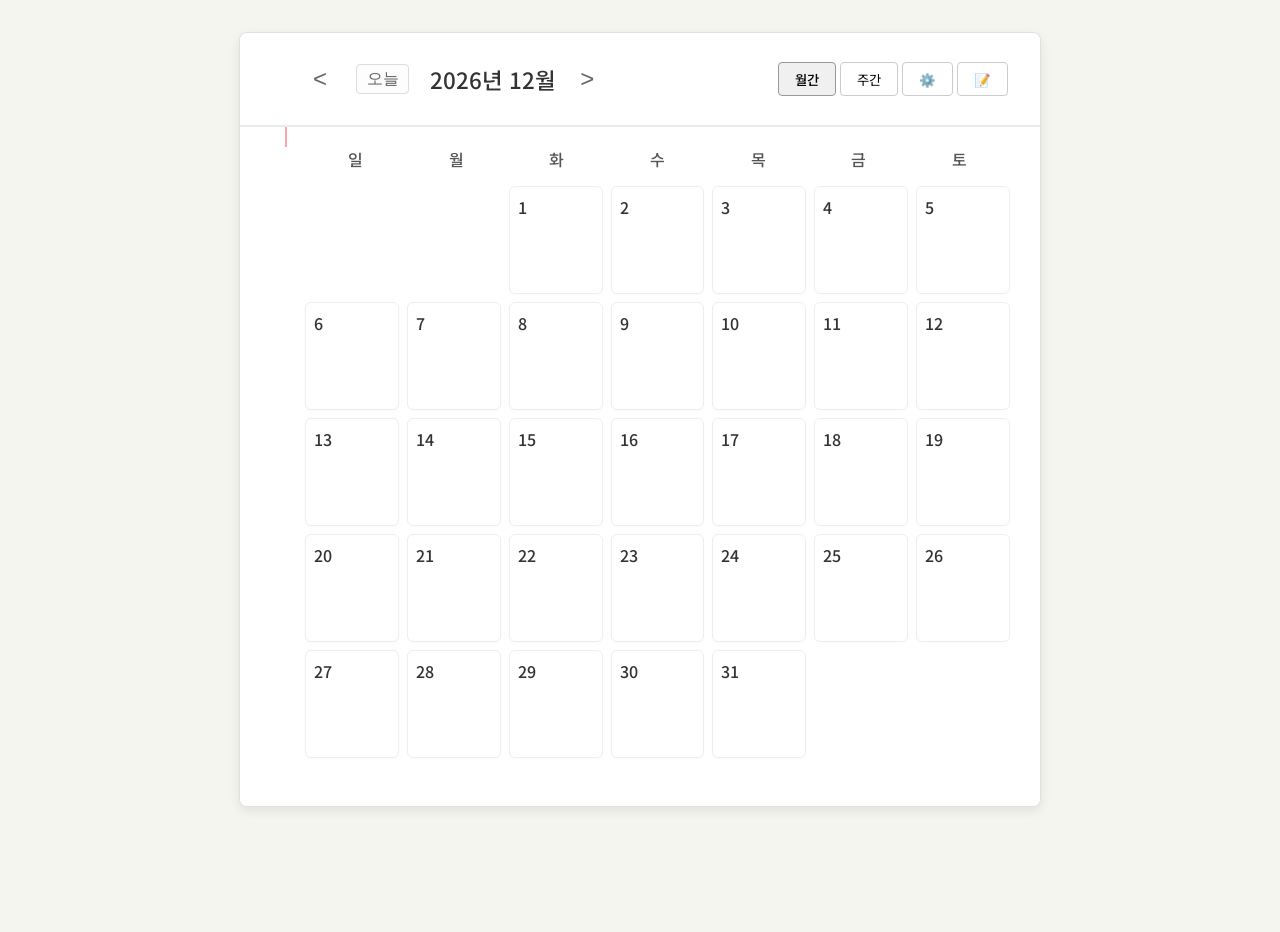
==== schedule/index.html @ a3854ab9 "최초 업로드" ====
<!DOCTYPE html>
<html lang="ko">

<head>
  <meta charset="UTF-8">
  <meta name="viewport" content="width=device-width, initial-scale=1.0">
  <title>가벼운 메모장 스케줄러</title>
  <link rel="stylesheet" href="style.css">
</head>

<body>
  <div id="app">
    <!-- 헤더 영역 (네비게이션 및 뷰 전환) -->
    <header>
      <div class="nav-controls">
        <button id="prev-btn">&lt;</button>
        <button id="today-btn" class="today-btn">오늘</button>
        <h1 id="current-date-display">2026년 5월</h1>
        <button id="next-btn">&gt;</button>
      </div>
      <div class="view-controls">
        <button id="monthly-view-btn" class="active">월간</button>
        <button id="weekly-view-btn">주간</button>
        <button id="settings-btn" title="설정">⚙️</button>
        <button id="memo-btn" title="메모">📝</button>
      </div>
    </header>

    <!-- 월간 뷰 (Monthly View) -->
    <main id="monthly-view" class="view">
      <div class="calendar-grid-header">
        <div>일</div>
        <div>월</div>
        <div>화</div>
        <div>수</div>
        <div>목</div>
        <div>금</div>
        <div>토</div>
      </div>
      <div id="calendar-grid" class="calendar-grid">
        <!-- JS를 통해 달력 날짜들이 여기에 생성됩니다. -->
      </div>
    </main>

    <!-- 주간 뷰 (Weekly View) -->
    <main id="weekly-view" class="view hidden">
      <div id="weekly-list" class="weekly-list">
        <!-- JS를 통해 각 요일별 입력 영역이 생성됩니다. -->
      </div>
    </main>
  </div>

  <!-- 설정 레이어 (모달) -->
  <div id="settings-modal" class="modal hidden">
    <div class="modal-content">
      <div class="modal-header">
        <h2>설정</h2>
        <button id="close-settings-btn" class="close-btn">&times;</button>
      </div>
      <div class="modal-body">
        <div class="setting-item">
          <label for="start-day-select">한주의 시작일:</label>
          <select id="start-day-select">
            <option value="0">일요일</option>
            <option value="1">월요일</option>
          </select>
        </div>
        <div class="setting-item">
          <label for="bg-color-picker">배경 색상:</label>
          <input type="color" id="bg-color-picker" value="#f5f5f0">
        </div>
        <hr style="border: 0; border-top: 1px solid #eee; margin: 20px 0;">
        <div class="setting-item backup-restore">
          <button id="backup-btn" class="action-btn">데이터 백업 (저장)</button>
          <button id="restore-btn" class="action-btn">데이터 복구 (불러오기)</button>
          <input type="file" id="restore-file-input" accept=".json" style="display: none;">
        </div>
      </div>
    </div>
  </div>

  <!-- 사이드 메모 패널 -->
  <aside id="memo-panel" class="hidden">
    <div class="memo-header">
      <h2>메모장</h2>
      <button id="add-memo-btn" title="메모 추가">+</button>
    </div>
    <div id="memo-list">
      <!-- JS로 메모 항목이 추가됨 -->
    </div>
  </aside>

  <script src="app.js"></script>
</body>

</html>
---- schedule/style.css ----
/* 메모장 느낌의 폰트 및 스타일 초기화 */
@import url('https://fonts.googleapis.com/css2?family=Nanum+Pen+Script&family=Noto+Sans+KR:wght@300;400;500&display=swap');

:root {
  --bg-color: #f5f5f0;
}

body {
  margin: 0;
  padding: 0;
  background-color: var(--bg-color);
  /* 약간 누런 종이색 */
  font-family: 'Noto Sans KR', sans-serif;
  color: #333;
  display: flex;
  justify-content: center;
  align-items: flex-start;
  gap: 20px;
  min-height: 100vh;
  padding-top: 2rem;
}

#app {
  width: 100%;
  max-width: 800px;
  background-color: #fff;
  border-radius: 8px;
  box-shadow: 0 4px 12px rgba(0, 0, 0, 0.08);
  overflow: hidden;
  position: relative;
  border: 1px solid #e0e0e0;
}

/* 메모장 왼쪽 빨간선 효과 */
#app::before {
  content: '';
  position: absolute;
  top: 0;
  bottom: 0;
  left: 45px;
  width: 2px;
  background-color: #fca5a5;
  z-index: 0;
}

/* 헤더 영역 */
header {
  display: flex;
  justify-content: space-between;
  align-items: center;
  padding: 1.5rem 2rem 1.5rem 65px;
  border-bottom: 2px solid #eaeaea;
  position: relative;
  z-index: 1;
  background-color: #fff;
}

.nav-controls {
  display: flex;
  align-items: center;
  gap: 1rem;
}

.nav-controls button {
  background: none;
  border: none;
  font-size: 1.5rem;
  cursor: pointer;
  color: #666;
  padding: 0.5rem;
  transition: color 0.2s;
}

.today-btn {
  font-size: 1rem !important;
  font-weight: 500;
  border: 1px solid #ddd !important;
  border-radius: 4px;
  padding: 0.2rem 0.6rem !important;
  margin: 0 5px;
  background-color: #fdfdfd !important;
}

.today-btn:hover {
  background-color: #f0f0f0 !important;
}

.nav-controls button:hover {
  color: #000;
}

h1 {
  margin: 0;
  font-size: 1.4rem;
  font-weight: 500;
}

.view-controls button {
  padding: 0.4rem 1rem;
  border: 1px solid #ccc;
  background: #fff;
  cursor: pointer;
  font-family: inherit;
  border-radius: 4px;
  transition: all 0.2s;
}

.view-controls button.active {
  background: #f0f0f0;
  font-weight: 500;
  border-color: #999;
}

/* 메인 뷰 공통 스타일 */
.view {
  position: relative;
  z-index: 1;
  background-color: #fff;
  padding-left: 65px;
  padding-right: 30px;
  padding-bottom: 3rem;
  min-height: 600px;
}

.hidden {
  display: none !important;
}

/* 월간 뷰 (Monthly View) */
.calendar-grid-header {
  display: grid;
  grid-template-columns: repeat(7, 1fr);
  text-align: center;
  font-weight: 500;
  margin-top: 20px;
  margin-bottom: 15px;
  color: #555;
  background-color: #fff;
}

.calendar-grid {
  display: grid;
  grid-template-columns: repeat(7, 1fr);
  gap: 8px;
  background-color: #fff;
}

.calendar-day {
  height: 90px;
  border: 1px solid #eee;
  padding: 8px;
  cursor: pointer;
  display: flex;
  flex-direction: column;
  background-color: rgba(255, 255, 255, 0.8);
  border-radius: 6px;
  transition: all 0.2s;
  box-shadow: 0 1px 3px rgba(0, 0, 0, 0.02);
}

.calendar-day:hover {
  background-color: #fafafa;
  border-color: #ccc;
  transform: translateY(-2px);
  box-shadow: 0 4px 6px rgba(0, 0, 0, 0.05);
}

.calendar-day.empty {
  border: none;
  background: none;
  cursor: default;
  box-shadow: none;
}

.calendar-day .date-num {
  font-size: 1rem;
  font-weight: 500;
  margin-bottom: 4px;
}

/* 월간 뷰 일정 미리보기 (최대 3줄) */
.month-schedule-preview {
  display: flex;
  flex-direction: column;
  gap: 2px;
  overflow: hidden;
}

.month-schedule-item {
  font-family: 'Nanum Pen Script', cursive;
  font-size: 1.1rem;
  color: #444;
  white-space: nowrap;
  overflow: hidden;
  text-overflow: ellipsis;
  line-height: 1.2;
}

.month-schedule-more {
  font-size: 1.2rem;
  color: #777;
  text-align: center;
  letter-spacing: 2px;
  line-height: 0.8;
  margin-top: 2px;
}

/* 설정 모달 */
.modal {
  position: fixed;
  top: 0;
  left: 0;
  width: 100%;
  height: 100%;
  background: rgba(0, 0, 0, 0.4);
  z-index: 9999;
  display: flex;
  justify-content: center;
  align-items: center;
}

.modal-content {
  background: #fff;
  padding: 25px;
  border-radius: 8px;
  width: 320px;
  box-shadow: 0 4px 20px rgba(0,0,0,0.15);
}

.modal-header {
  display: flex;
  justify-content: space-between;
  align-items: center;
  margin-bottom: 20px;
}

.modal-header h2 {
  margin: 0;
  font-size: 1.3rem;
  font-weight: 500;
}

.close-btn {
  background: none;
  border: none;
  font-size: 1.8rem;
  line-height: 1;
  cursor: pointer;
  color: #888;
}

.close-btn:hover {
  color: #333;
}

.setting-item {
  display: flex;
  justify-content: space-between;
  align-items: center;
  margin-bottom: 15px;
  font-size: 1.05rem;
}

.setting-item select {
  padding: 0.3rem 0.5rem;
  font-family: inherit;
  border-radius: 4px;
  border: 1px solid #ccc;
  outline: none;
}

.setting-item input[type="color"] {
  border: 1px solid #ccc;
  border-radius: 4px;
  width: 50px;
  height: 30px;
  padding: 0;
  cursor: pointer;
}

.setting-item.backup-restore {
  flex-direction: column;
  gap: 10px;
}

.action-btn {
  width: 100%;
  padding: 8px;
  background: #f8f9fa;
  border: 1px solid #ddd;
  border-radius: 4px;
  cursor: pointer;
  font-family: inherit;
  font-size: 1rem;
  color: #333;
}

.action-btn:hover {
  background: #e9ecef;
}

/* 주간 뷰 (Weekly View) */
.weekly-list {
  display: flex;
  flex-direction: column;
  gap: 25px;
  margin-top: 25px;
}

.weekly-day {
  display: flex;
  flex-direction: row;
  align-items: flex-start;
  gap: 15px;
}

.weekly-day-header {
  display: flex;
  align-items: center;
  gap: 12px;
  font-weight: 500;
  font-size: 1.15rem;
  color: #333;
  background-color: transparent;
  width: 140px;
  flex-shrink: 0;
  margin-top: 5px;
  /* 입력칸과 세로 위치를 살짝 맞춤 */
}

.weekly-day-header .sunday {
  color: #e57373; /* 약간 붉은색 */
}

.weekly-day-header .saturday {
  color: #64b5f6; /* 약간 파란색 */
}

.add-btn {
  background: #fdfdfd;
  border: 1px solid #ccc;
  border-radius: 50%;
  width: 26px;
  height: 26px;
  display: flex;
  align-items: center;
  justify-content: center;
  cursor: pointer;
  font-size: 1.2rem;
  color: #555;
  transition: all 0.2s;
}

.add-btn:hover {
  background: #eee;
  color: #000;
}

.schedule-items {
  display: flex;
  flex-direction: column;
  gap: 8px;
  flex: 1;
  /* 남은 공간 모두 차지 */
}

/* 손글씨 느낌 입력칸 */
.schedule-input {
  width: 100%;
  padding: 4px 8px;
  border: none;
  border-bottom: 1px solid #e0e0e0; /* 배경 줄무늬 대신 개별 밑줄 적용 */
  background: transparent;
  font-family: 'Nanum Pen Script', cursive;
  font-size: 1.5rem;
  color: #222;
  outline: none;
  /* 줄무늬 라인에 맞추기 위해 약간의 여백 조정 */
  margin-top: 2px;
}

.schedule-input::placeholder {
  color: #aaa;
}

/* 줄무늬 간격 (36px)에 텍스트 높이 맞춤 */
.schedule-input {
  line-height: 36px;
  height: 36px;
  padding: 0 5px;
  padding-right: 70px; /* 툴바 공간 확보 */
}

/* 완료선 및 형광펜, 툴바, 드래그앤드롭 스타일 */
.item-wrapper {
  position: relative;
  width: 100%;
  display: flex;
  align-items: center;
  transition: all 0.2s;
  cursor: grab;
}

.item-wrapper:active {
  cursor: grabbing;
}

.item-wrapper.dragging {
  opacity: 0.5;
  background: #f9f9f9;
}

.item-wrapper.drag-over {
  border-top: 2px solid #888;
}

.item-toolbar {
  position: absolute;
  right: 5px;
  top: 50%;
  transform: translateY(-50%);
  display: flex;
  gap: 4px;
  opacity: 0;
  pointer-events: none;
  transition: opacity 0.2s;
  z-index: 10;
}

.item-wrapper:hover .item-toolbar {
  opacity: 1;
  pointer-events: auto;
}

.toolbar-btn {
  width: 22px;
  height: 22px;
  border-radius: 50%;
  border: 1px solid #ccc;
  cursor: pointer;
  display: flex;
  align-items: center;
  justify-content: center;
  font-size: 12px;
  background: #fff;
}

.toolbar-btn.check-btn {
  color: #4caf50;
  font-weight: bold;
}

.memo-item .item-toolbar {
  display: none !important;
}

.color-btn.c-none { background: #fff; }
.color-btn.c-yellow { background: #fff59d; border-color: #fff59d; }
.color-btn.c-pink { background: #f48fb1; border-color: #f48fb1; }
.color-btn.c-green { background: #a5d6a7; border-color: #a5d6a7; }

/* 상태 적용 스타일 */
.completed .schedule-input,
.completed.memo-item .memo-title-input,
.completed.memo-item .memo-content-textarea {
  text-decoration: line-through;
  opacity: 0.5;
}

.hl-yellow { background: linear-gradient(transparent 50%, rgba(255, 245, 157, 0.6) 50%); }
.hl-pink { background: linear-gradient(transparent 50%, rgba(244, 143, 177, 0.6) 50%); }
.hl-green { background: linear-gradient(transparent 50%, rgba(165, 214, 167, 0.6) 50%); }

/* 사이드 메모 패널 */
#memo-panel {
  width: 320px;
  background-color: #fff;
  border-radius: 8px;
  box-shadow: 0 4px 12px rgba(0, 0, 0, 0.08);
  border: 1px solid #e0e0e0;
  padding: 20px;
  display: flex;
  flex-direction: column;
}

#memo-panel.hidden {
  display: none !important;
}

.memo-header {
  display: flex;
  justify-content: space-between;
  align-items: center;
  margin-bottom: 20px;
  border-bottom: 2px solid #eaeaea;
  padding-bottom: 10px;
}

.memo-header h2 {
  margin: 0;
  font-size: 1.3rem;
  font-weight: 500;
}

#add-memo-btn {
  background: #fdfdfd;
  border: 1px solid #ccc;
  border-radius: 50%;
  width: 26px;
  height: 26px;
  display: flex;
  align-items: center;
  justify-content: center;
  cursor: pointer;
  font-size: 1.2rem;
  color: #555;
  transition: all 0.2s;
}

#add-memo-btn:hover {
  background: #eee;
  color: #000;
}

#memo-list {
  display: flex;
  flex-direction: column;
  gap: 15px;
}

.memo-item {
  position: relative;
  display: flex;
  flex-direction: column;
  background: #fff9c4; /* 포스트잇 느낌의 연노랑 */
  padding: 12px;
  border-radius: 4px;
  box-shadow: 1px 2px 5px rgba(0,0,0,0.1);
  border-left: 3px solid #fbc02d;
  transition: all 0.2s;
  cursor: grab;
}

.memo-item:active {
  cursor: grabbing;
}

.memo-item.dragging {
  opacity: 0.5;
}

.memo-item.drag-over {
  border-top: 2px solid #888;
}

.memo-item .item-toolbar {
  top: 15px;
  right: 10px;
  transform: none;
}

.memo-title-input {
  border: none;
  background: transparent;
  font-family: 'Noto Sans KR', sans-serif;
  font-weight: 600;
  font-size: 1.05rem;
  color: #333;
  outline: none;
  margin-bottom: 8px;
  border-bottom: 1px dashed #e0c868;
  padding-bottom: 4px;
}

.memo-title-input::placeholder, .memo-content-textarea::placeholder {
  color: #a79c6d;
}

.memo-content-textarea {
  border: none;
  background: transparent;
  font-family: 'Nanum Pen Script', cursive;
  font-size: 1.3rem;
  color: #444;
  outline: none;
  resize: vertical;
  min-height: 80px;
  line-height: 1.4;
}

/* 모바일 반응형 디자인 */
@media (max-width: 850px) {
  body {
    flex-direction: column;
    align-items: center;
    padding: 1rem;
    gap: 20px;
  }
  
  #app {
    width: 100%;
  }

  header {
    padding: 1rem 1rem 1rem 40px;
    flex-direction: column;
    gap: 15px;
  }

  #app::before {
    left: 20px;
  }

  .view {
    padding-left: 40px;
    padding-right: 15px;
  }

  #memo-panel {
    width: 100%;
    max-width: 800px;
  }

  .weekly-day {
    flex-direction: column;
    gap: 5px;
  }

  .weekly-day-header {
    width: 100%;
    margin-bottom: 5px;
  }
}
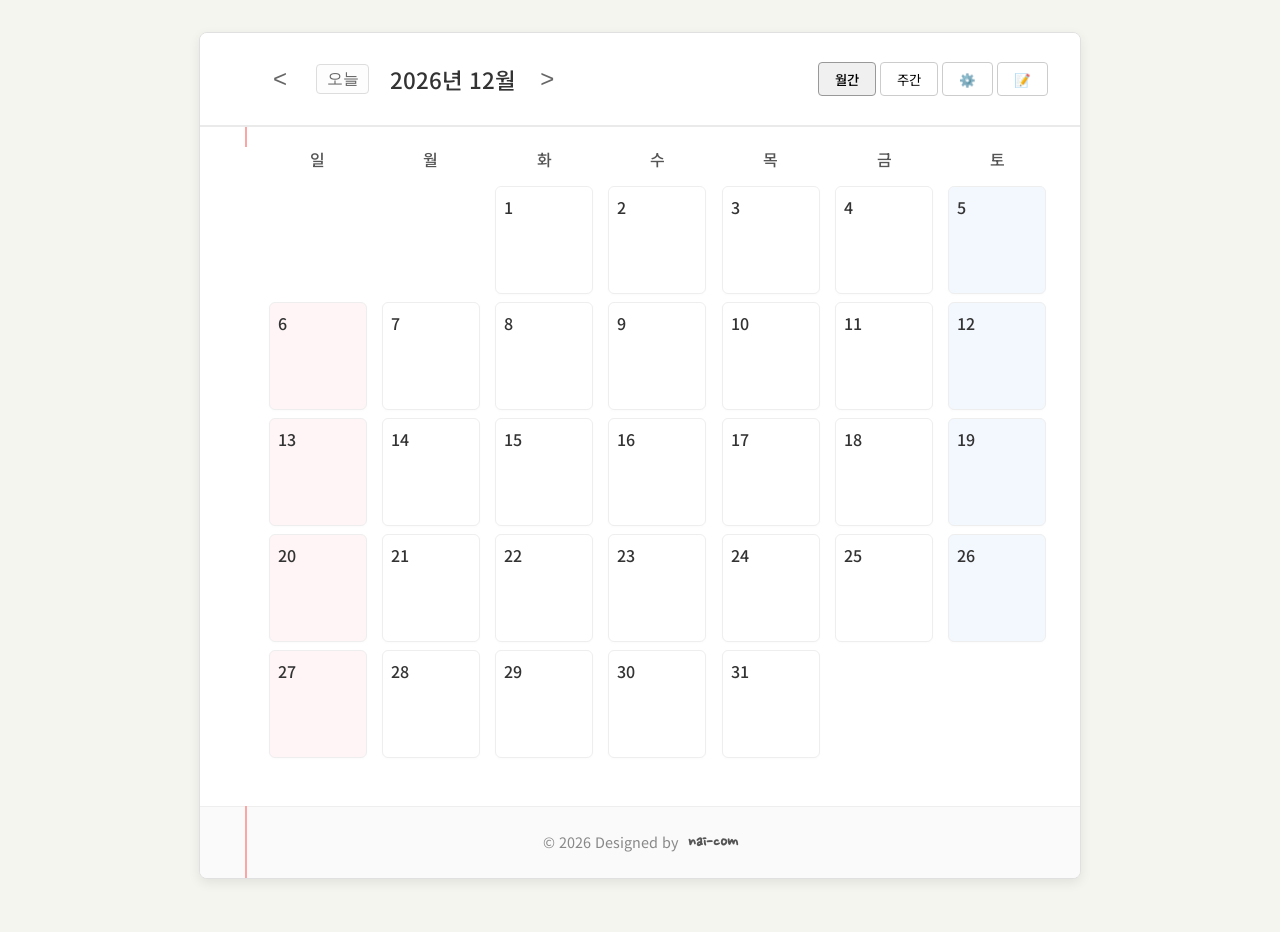
==== commit 09eda44f: "1.0.1 업데이트 공통 상단 배너, 타이틀 영역 추가 월간 좌우 간격 조절, 날짜에 색상 표현, 말줄임표 표현, 주간에서 입력한 쉬는 날 표현 주간 쉬는날 입력 공간 추가" ====
--- a/schedule/index.html
+++ b/schedule/index.html
@@ -10,6 +10,12 @@
 
 <body>
   <div id="app">
+    <!-- 상단 배너 영역 -->
+    <div id="banner-area" class="hidden">
+      <img id="banner-img" src="" alt="배너 이미지" class="hidden">
+      <h1 id="banner-title" class="hidden"></h1>
+    </div>
+
     <!-- 헤더 영역 (네비게이션 및 뷰 전환) -->
     <header>
       <div class="nav-controls">
@@ -48,6 +54,11 @@
         <!-- JS를 통해 각 요일별 입력 영역이 생성됩니다. -->
       </div>
     </main>
+
+    <!-- 푸터 영역 (제작자 서명) -->
+    <footer>
+      <p>© 2026 Designed by <span class="signature">nai-com</span></p>
+    </footer>
   </div>
 
   <!-- 설정 레이어 (모달) -->
@@ -69,8 +80,33 @@
           <label for="bg-color-picker">배경 색상:</label>
           <input type="color" id="bg-color-picker" value="#f5f5f0">
         </div>
+        <div class="setting-item">
+          <label for="font-select">글씨체:</label>
+          <select id="font-select">
+            <option value="'Nanum Pen Script', cursive">'Nanum Pen Script' (디폴트)</option>
+            <option value="'Noto Sans KR', sans-serif">'Noto Sans KR'</option>
+            <option value="'Gowun Dodum', sans-serif">'Gowun Dodum'</option>
+            <option value="'Dongle', sans-serif">'Dongle'</option>
+            <option value="'Jua', sans-serif">'Jua'</option>
+          </select>
+        </div>
+        <hr style="border: 0; border-top: 1px solid #eee; margin: 15px 0;">
+        <div class="setting-item-column">
+          <label for="banner-title-input">배너 제목:</label>
+          <input type="text" id="banner-title-input" placeholder="스케줄러 제목 입력">
+        </div>
+        <div class="setting-item-column">
+          <label for="banner-url-input">배너 이미지 URL:</label>
+          <input type="text" id="banner-url-input" placeholder="이미지 주소 (http...)">
+        </div>
+        <div class="setting-item-column">
+          <label for="banner-file-input">배너 이미지 업로드:</label>
+          <input type="file" id="banner-file-input" accept="image/*">
+          <button id="delete-banner-img-btn" class="action-btn" style="margin-top: 5px; font-size: 0.85rem; padding: 4px;">배너 이미지 삭제</button>
+        </div>
         <hr style="border: 0; border-top: 1px solid #eee; margin: 20px 0;">
         <div class="setting-item backup-restore">
+          <button id="reset-settings-btn" class="action-btn" style="color: #d32f2f; border-color: #ffcdd2; background: #fff8f8;">옵션값 초기화</button>
           <button id="backup-btn" class="action-btn">데이터 백업 (저장)</button>
           <button id="restore-btn" class="action-btn">데이터 복구 (불러오기)</button>
           <input type="file" id="restore-file-input" accept=".json" style="display: none;">
--- a/schedule/style.css
+++ b/schedule/style.css
@@ -1,8 +1,9 @@
 /* 메모장 느낌의 폰트 및 스타일 초기화 */
-@import url('https://fonts.googleapis.com/css2?family=Nanum+Pen+Script&family=Noto+Sans+KR:wght@300;400;500&display=swap');
+@import url('https://fonts.googleapis.com/css2?family=Dongle&family=Gowun+Dodum&family=Jua&family=Nanum+Pen+Script&family=Noto+Sans+KR:wght@300;400;500&display=swap');
 
 :root {
   --bg-color: #f5f5f0;
+  --schedule-font: 'Nanum Pen Script', cursive;
 }
 
 body {
@@ -22,13 +23,48 @@
 
 #app {
   width: 100%;
-  max-width: 800px;
+  max-width: 880px;
   background-color: #fff;
   border-radius: 8px;
   box-shadow: 0 4px 12px rgba(0, 0, 0, 0.08);
   overflow: hidden;
   position: relative;
   border: 1px solid #e0e0e0;
+}
+
+/* 상단 배너 영역 스타일 */
+#banner-area {
+  width: 100%;
+  height: 200px;
+  position: relative;
+  overflow: hidden;
+  display: flex;
+  justify-content: center;
+  align-items: center;
+  background-color: #f9f9f9;
+  border-bottom: 1px solid #eee;
+}
+
+#banner-img {
+  width: 100%;
+  height: 100%;
+  object-fit: cover;
+  position: absolute;
+  top: 0;
+  left: 0;
+  z-index: 0;
+}
+
+#banner-title {
+  position: relative;
+  z-index: 1;
+  font-family: var(--schedule-font);
+  font-size: 3.5rem;
+  color: #333;
+  margin: 0;
+  text-shadow: 2px 2px 4px rgba(255, 255, 255, 0.8);
+  padding: 0 20px;
+  text-align: center;
 }
 
 /* 메모장 왼쪽 빨간선 효과 */
@@ -111,6 +147,28 @@
   border-color: #999;
 }
 
+/* 푸터 영역 */
+footer {
+  padding: 1.5rem;
+  text-align: center;
+  border-top: 1px solid #eee;
+  color: #888;
+  font-size: 0.9rem;
+  background-color: #fafafa;
+}
+
+footer p {
+  margin: 0;
+}
+
+.signature {
+  font-family: var(--schedule-font);
+  font-weight: bold;
+  color: #555;
+  font-size: 1.1rem;
+  margin-left: 5px;
+}
+
 /* 메인 뷰 공통 스타일 */
 .view {
   position: relative;
@@ -130,6 +188,7 @@
 .calendar-grid-header {
   display: grid;
   grid-template-columns: repeat(7, 1fr);
+  gap: 8px;
   text-align: center;
   font-weight: 500;
   margin-top: 20px;
@@ -143,10 +202,12 @@
   grid-template-columns: repeat(7, 1fr);
   gap: 8px;
   background-color: #fff;
+  justify-items: center;
 }
 
 .calendar-day {
   height: 90px;
+  width: 80px;
   border: 1px solid #eee;
   padding: 8px;
   cursor: pointer;
@@ -172,6 +233,14 @@
   box-shadow: none;
 }
 
+.calendar-day.is-sunday {
+  background-color: rgba(255, 235, 238, 0.5); /* 아주 연한 빨강 */
+}
+
+.calendar-day.is-saturday {
+  background-color: rgba(232, 241, 253, 0.5); /* 아주 연한 파랑 */
+}
+
 .calendar-day .date-num {
   font-size: 1rem;
   font-weight: 500;
@@ -187,13 +256,14 @@
 }
 
 .month-schedule-item {
-  font-family: 'Nanum Pen Script', cursive;
+  font-family: var(--schedule-font);
   font-size: 1.1rem;
   color: #444;
   white-space: nowrap;
   overflow: hidden;
   text-overflow: ellipsis;
   line-height: 1.2;
+  max-width: 80px;
 }
 
 .month-schedule-more {
@@ -253,6 +323,26 @@
   color: #333;
 }
 
+.setting-item-column {
+  display: flex;
+  flex-direction: column;
+  gap: 8px;
+  margin-bottom: 15px;
+  font-size: 1.05rem;
+}
+
+.setting-item-column input[type="text"] {
+  padding: 0.5rem;
+  font-family: inherit;
+  border-radius: 4px;
+  border: 1px solid #ccc;
+  outline: none;
+}
+
+.setting-item-column input[type="file"] {
+  font-size: 0.9rem;
+}
+
 .setting-item {
   display: flex;
   justify-content: space-between;
@@ -317,14 +407,16 @@
 .weekly-day-header {
   display: flex;
   align-items: center;
-  gap: 12px;
+  justify-content: space-between;
+  gap: 8px;
   font-weight: 500;
   font-size: 1.15rem;
   color: #333;
   background-color: transparent;
-  width: 140px;
+  width: 170px;
   flex-shrink: 0;
   margin-top: 5px;
+  white-space: nowrap;
   /* 입력칸과 세로 위치를 살짝 맞춤 */
 }
 
@@ -336,7 +428,12 @@
   color: #64b5f6; /* 약간 파란색 */
 }
 
-.add-btn {
+.header-btns {
+  display: flex;
+  gap: 5px;
+}
+
+.add-btn, .holiday-btn {
   background: #fdfdfd;
   border: 1px solid #ccc;
   border-radius: 50%;
@@ -351,7 +448,20 @@
   transition: all 0.2s;
 }
 
-.add-btn:hover {
+.holiday-btn {
+  font-size: 0.9rem;
+  filter: grayscale(1);
+  opacity: 0.5;
+}
+
+.holiday-btn.active {
+  filter: grayscale(0);
+  opacity: 1;
+  background-color: #ffebee;
+  border-color: #ffcdd2;
+}
+
+.add-btn:hover, .holiday-btn:hover {
   background: #eee;
   color: #000;
 }
@@ -371,7 +481,7 @@
   border: none;
   border-bottom: 1px solid #e0e0e0; /* 배경 줄무늬 대신 개별 밑줄 적용 */
   background: transparent;
-  font-family: 'Nanum Pen Script', cursive;
+  font-family: var(--schedule-font);
   font-size: 1.5rem;
   color: #222;
   outline: none;
@@ -579,7 +689,7 @@
 .memo-content-textarea {
   border: none;
   background: transparent;
-  font-family: 'Nanum Pen Script', cursive;
+  font-family: var(--schedule-font);
   font-size: 1.3rem;
   color: #444;
   outline: none;
@@ -589,7 +699,7 @@
 }
 
 /* 모바일 반응형 디자인 */
-@media (max-width: 850px) {
+@media (max-width: 900px) {
   body {
     flex-direction: column;
     align-items: center;
@@ -618,7 +728,7 @@
 
   #memo-panel {
     width: 100%;
-    max-width: 800px;
+    max-width: 880px;
   }
 
   .weekly-day {
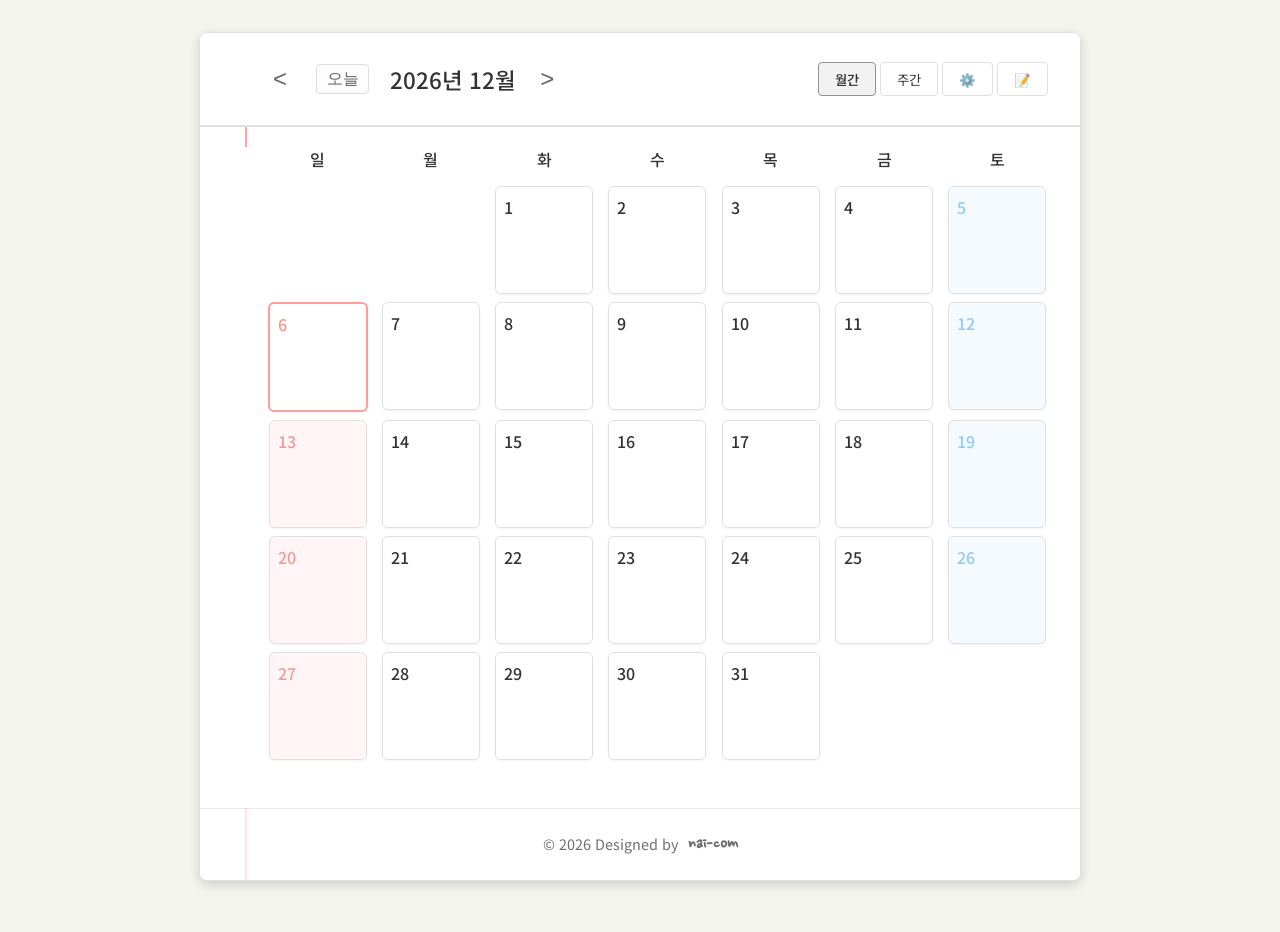
==== commit 9a419195: "1.0.2 업데이트" ====
--- a/schedule/index.html
+++ b/schedule/index.html
@@ -77,6 +77,10 @@
           </select>
         </div>
         <div class="setting-item">
+          <label for="dark-mode-toggle">다크 모드:</label>
+          <input type="checkbox" id="dark-mode-toggle">
+        </div>
+        <div class="setting-item">
           <label for="bg-color-picker">배경 색상:</label>
           <input type="color" id="bg-color-picker" value="#f5f5f0">
         </div>
@@ -101,7 +105,7 @@
         </div>
         <div class="setting-item-column">
           <label for="banner-file-input">배너 이미지 업로드:</label>
-          <input type="file" id="banner-file-input" accept="image/*">
+          <input type="file" id="banner-file-input" accept=".jpg, .jpeg, .png, .gif">
           <button id="delete-banner-img-btn" class="action-btn" style="margin-top: 5px; font-size: 0.85rem; padding: 4px;">배너 이미지 삭제</button>
         </div>
         <hr style="border: 0; border-top: 1px solid #eee; margin: 20px 0;">
--- a/schedule/style.css
+++ b/schedule/style.css
@@ -4,6 +4,27 @@
 :root {
   --bg-color: #f5f5f0;
   --schedule-font: 'Nanum Pen Script', cursive;
+  
+  --text-color: #333;
+  --surface-color: #ffffff;
+  --border-color: #e0e0e0;
+  --header-bg: #ffffff;
+  --line-color: #fca5a5;
+  --item-bg: rgba(255, 255, 255, 0.8);
+  --input-border: #e0e0e0;
+  --modal-bg: #ffffff;
+}
+
+.dark-mode {
+  --bg-color: #1a1a1a;
+  --text-color: #e0e0e0;
+  --surface-color: #2d2d2d;
+  --border-color: #444;
+  --header-bg: #252525;
+  --line-color: #8b0000;
+  --item-bg: rgba(45, 45, 45, 0.8);
+  --input-border: #555;
+  --modal-bg: #333;
 }
 
 body {
@@ -12,7 +33,7 @@
   background-color: var(--bg-color);
   /* 약간 누런 종이색 */
   font-family: 'Noto Sans KR', sans-serif;
-  color: #333;
+  color: var(--text-color);
   display: flex;
   justify-content: center;
   align-items: flex-start;
@@ -24,12 +45,12 @@
 #app {
   width: 100%;
   max-width: 880px;
-  background-color: #fff;
+  background-color: var(--surface-color);
   border-radius: 8px;
-  box-shadow: 0 4px 12px rgba(0, 0, 0, 0.08);
+  box-shadow: 0 4px 12px rgba(0, 0, 0, 0.15);
   overflow: hidden;
   position: relative;
-  border: 1px solid #e0e0e0;
+  border: 1px solid var(--border-color);
 }
 
 /* 상단 배너 영역 스타일 */
@@ -75,7 +96,7 @@
   bottom: 0;
   left: 45px;
   width: 2px;
-  background-color: #fca5a5;
+  background-color: var(--line-color);
   z-index: 0;
 }
 
@@ -85,10 +106,10 @@
   justify-content: space-between;
   align-items: center;
   padding: 1.5rem 2rem 1.5rem 65px;
-  border-bottom: 2px solid #eaeaea;
+  border-bottom: 2px solid var(--border-color);
   position: relative;
   z-index: 1;
-  background-color: #fff;
+  background-color: var(--header-bg);
 }
 
 .nav-controls {
@@ -133,8 +154,9 @@
 
 .view-controls button {
   padding: 0.4rem 1rem;
-  border: 1px solid #ccc;
-  background: #fff;
+  border: 1px solid var(--border-color);
+  background: var(--surface-color);
+  color: var(--text-color);
   cursor: pointer;
   font-family: inherit;
   border-radius: 4px;
@@ -142,7 +164,8 @@
 }
 
 .view-controls button.active {
-  background: #f0f0f0;
+  background: var(--header-bg);
+  filter: brightness(0.95);
   font-weight: 500;
   border-color: #999;
 }
@@ -151,10 +174,11 @@
 footer {
   padding: 1.5rem;
   text-align: center;
-  border-top: 1px solid #eee;
-  color: #888;
+  border-top: 1px solid var(--border-color);
+  color: var(--text-color);
+  opacity: 0.7;
   font-size: 0.9rem;
-  background-color: #fafafa;
+  background-color: var(--header-bg);
 }
 
 footer p {
@@ -164,7 +188,7 @@
 .signature {
   font-family: var(--schedule-font);
   font-weight: bold;
-  color: #555;
+  color: var(--text-color);
   font-size: 1.1rem;
   margin-left: 5px;
 }
@@ -173,7 +197,7 @@
 .view {
   position: relative;
   z-index: 1;
-  background-color: #fff;
+  background-color: var(--surface-color);
   padding-left: 65px;
   padding-right: 30px;
   padding-bottom: 3rem;
@@ -193,37 +217,37 @@
   font-weight: 500;
   margin-top: 20px;
   margin-bottom: 15px;
-  color: #555;
-  background-color: #fff;
+  color: var(--text-color);
+  background-color: transparent;
 }
 
 .calendar-grid {
   display: grid;
   grid-template-columns: repeat(7, 1fr);
   gap: 8px;
-  background-color: #fff;
+  background-color: transparent;
   justify-items: center;
 }
 
 .calendar-day {
   height: 90px;
   width: 80px;
-  border: 1px solid #eee;
+  border: 1px solid var(--border-color);
   padding: 8px;
   cursor: pointer;
   display: flex;
   flex-direction: column;
-  background-color: rgba(255, 255, 255, 0.8);
+  background-color: var(--item-bg);
   border-radius: 6px;
   transition: all 0.2s;
-  box-shadow: 0 1px 3px rgba(0, 0, 0, 0.02);
+  box-shadow: 0 1px 3px rgba(0, 0, 0, 0.05);
 }
 
 .calendar-day:hover {
-  background-color: #fafafa;
-  border-color: #ccc;
+  background-color: var(--header-bg);
+  border-color: #999;
   transform: translateY(-2px);
-  box-shadow: 0 4px 6px rgba(0, 0, 0, 0.05);
+  box-shadow: 0 4px 6px rgba(0, 0, 0, 0.1);
 }
 
 .calendar-day.empty {
@@ -234,11 +258,17 @@
 }
 
 .calendar-day.is-sunday {
-  background-color: rgba(255, 235, 238, 0.5); /* 아주 연한 빨강 */
+  background-color: rgba(255, 205, 210, 0.2); /* 다크모드에서도 어울리게 불투명도 낮춤 */
 }
 
 .calendar-day.is-saturday {
-  background-color: rgba(232, 241, 253, 0.5); /* 아주 연한 파랑 */
+  background-color: rgba(187, 222, 251, 0.15); /* 다크모드에서도 어울리게 불투명도 낮춤 */
+}
+
+.calendar-day.today {
+  border: 2px solid var(--line-color);
+  background-color: var(--item-bg);
+  filter: saturate(1.5);
 }
 
 .calendar-day .date-num {
@@ -247,6 +277,14 @@
   margin-bottom: 4px;
 }
 
+.sunday {
+  color: #ef9a9a; /* 연한 빨강 */
+}
+
+.saturday {
+  color: #90caf9; /* 연한 파랑 */
+}
+
 /* 월간 뷰 일정 미리보기 (최대 3줄) */
 .month-schedule-preview {
   display: flex;
@@ -258,7 +296,7 @@
 .month-schedule-item {
   font-family: var(--schedule-font);
   font-size: 1.1rem;
-  color: #444;
+  color: var(--text-color);
   white-space: nowrap;
   overflow: hidden;
   text-overflow: ellipsis;
@@ -268,7 +306,8 @@
 
 .month-schedule-more {
   font-size: 1.2rem;
-  color: #777;
+  color: var(--text-color);
+  opacity: 0.6;
   text-align: center;
   letter-spacing: 2px;
   line-height: 0.8;
@@ -290,11 +329,12 @@
 }
 
 .modal-content {
-  background: #fff;
+  background: var(--modal-bg);
+  color: var(--text-color);
   padding: 25px;
   border-radius: 8px;
   width: 320px;
-  box-shadow: 0 4px 20px rgba(0,0,0,0.15);
+  box-shadow: 0 4px 20px rgba(0,0,0,0.3);
 }
 
 .modal-header {
@@ -311,16 +351,17 @@
 }
 
 .close-btn {
-  background: none;
+  background: transparent;
   border: none;
   font-size: 1.8rem;
   line-height: 1;
   cursor: pointer;
-  color: #888;
+  color: var(--text-color);
+  opacity: 0.6;
 }
 
 .close-btn:hover {
-  color: #333;
+  opacity: 1;
 }
 
 .setting-item-column {
@@ -335,7 +376,9 @@
   padding: 0.5rem;
   font-family: inherit;
   border-radius: 4px;
-  border: 1px solid #ccc;
+  border: 1px solid var(--border-color);
+  background: var(--header-bg);
+  color: var(--text-color);
   outline: none;
 }
 
@@ -355,7 +398,9 @@
   padding: 0.3rem 0.5rem;
   font-family: inherit;
   border-radius: 4px;
-  border: 1px solid #ccc;
+  border: 1px solid var(--border-color);
+  background: var(--header-bg);
+  color: var(--text-color);
   outline: none;
 }
 
@@ -376,17 +421,30 @@
 .action-btn {
   width: 100%;
   padding: 8px;
-  background: #f8f9fa;
-  border: 1px solid #ddd;
+  background: var(--header-bg);
+  border: 1px solid var(--border-color);
   border-radius: 4px;
   cursor: pointer;
   font-family: inherit;
   font-size: 1rem;
-  color: #333;
+  color: var(--text-color);
 }
 
 .action-btn:hover {
-  background: #e9ecef;
+  background: var(--surface-color);
+  filter: brightness(0.9);
+}
+
+#reset-settings-btn {
+  color: #d32f2f !important;
+  border-color: #ffcdd2 !important;
+  background: #fff8f8 !important;
+}
+
+.dark-mode #reset-settings-btn {
+  color: #ffab91 !important;
+  border-color: #5d4037 !important;
+  background: #3e2723 !important;
 }
 
 /* 주간 뷰 (Weekly View) */
@@ -411,7 +469,7 @@
   gap: 8px;
   font-weight: 500;
   font-size: 1.15rem;
-  color: #333;
+  color: var(--text-color);
   background-color: transparent;
   width: 170px;
   flex-shrink: 0;
@@ -421,11 +479,19 @@
 }
 
 .weekly-day-header .sunday {
-  color: #e57373; /* 약간 붉은색 */
+  color: #ef9a9a; 
 }
 
 .weekly-day-header .saturday {
-  color: #64b5f6; /* 약간 파란색 */
+  color: #90caf9;
+}
+
+.dark-mode .weekly-day-header .sunday {
+  color: #ef9a9a;
+}
+
+.dark-mode .weekly-day-header .saturday {
+  color: #90caf9;
 }
 
 .header-btns {
@@ -479,11 +545,11 @@
   width: 100%;
   padding: 4px 8px;
   border: none;
-  border-bottom: 1px solid #e0e0e0; /* 배경 줄무늬 대신 개별 밑줄 적용 */
+  border-bottom: 1px solid var(--input-border); /* 배경 줄무늬 대신 개별 밑줄 적용 */
   background: transparent;
   font-family: var(--schedule-font);
   font-size: 1.5rem;
-  color: #222;
+  color: var(--text-color);
   outline: none;
   /* 줄무늬 라인에 맞추기 위해 약간의 여백 조정 */
   margin-top: 2px;
@@ -517,7 +583,7 @@
 
 .item-wrapper.dragging {
   opacity: 0.5;
-  background: #f9f9f9;
+  background: var(--header-bg);
 }
 
 .item-wrapper.drag-over {
@@ -584,10 +650,10 @@
 /* 사이드 메모 패널 */
 #memo-panel {
   width: 320px;
-  background-color: #fff;
+  background-color: var(--surface-color);
   border-radius: 8px;
-  box-shadow: 0 4px 12px rgba(0, 0, 0, 0.08);
-  border: 1px solid #e0e0e0;
+  box-shadow: 0 4px 12px rgba(0, 0, 0, 0.1);
+  border: 1px solid var(--border-color);
   padding: 20px;
   display: flex;
   flex-direction: column;
@@ -651,6 +717,12 @@
   cursor: grab;
 }
 
+.dark-mode .memo-item {
+  background: #4a4625;
+  border-left-color: #fbc02d;
+  color: #eee;
+}
+
 .memo-item:active {
   cursor: grabbing;
 }
@@ -675,7 +747,7 @@
   font-family: 'Noto Sans KR', sans-serif;
   font-weight: 600;
   font-size: 1.05rem;
-  color: #333;
+  color: inherit;
   outline: none;
   margin-bottom: 8px;
   border-bottom: 1px dashed #e0c868;
@@ -683,7 +755,12 @@
 }
 
 .memo-title-input::placeholder, .memo-content-textarea::placeholder {
-  color: #a79c6d;
+  color: rgba(0, 0, 0, 0.4);
+}
+
+.dark-mode .memo-title-input::placeholder, 
+.dark-mode .memo-content-textarea::placeholder {
+  color: rgba(255, 255, 255, 0.4);
 }
 
 .memo-content-textarea {
@@ -691,7 +768,7 @@
   background: transparent;
   font-family: var(--schedule-font);
   font-size: 1.3rem;
-  color: #444;
+  color: inherit;
   outline: none;
   resize: vertical;
   min-height: 80px;
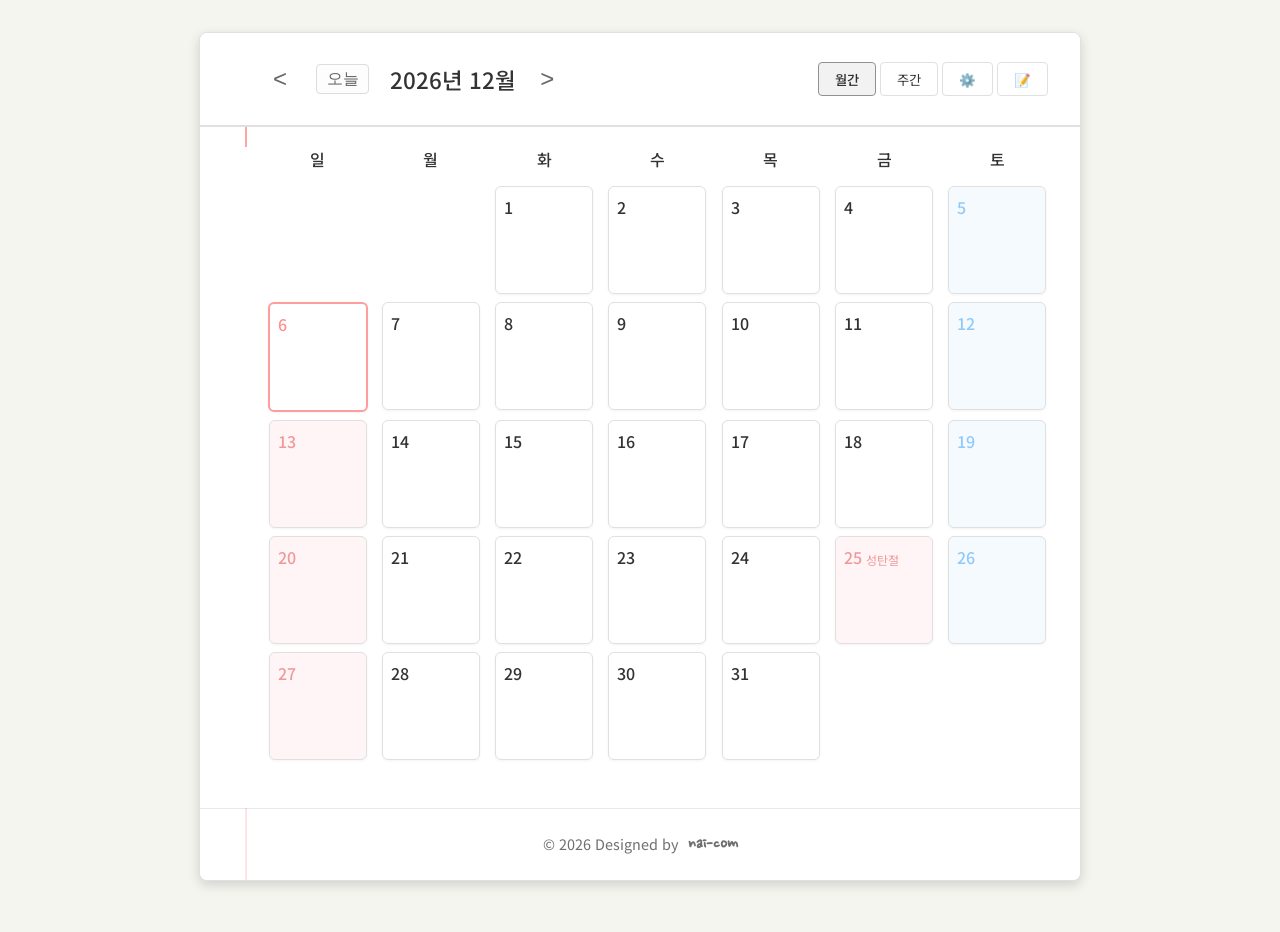
==== commit a47aecbb: "1.0.3 업데이트 공휴일 2027년까지 입력 텍스트드래그방지 최적화진행" ====
--- a/schedule/index.html
+++ b/schedule/index.html
@@ -94,7 +94,7 @@
             <option value="'Jua', sans-serif">'Jua'</option>
           </select>
         </div>
-        <hr style="border: 0; border-top: 1px solid #eee; margin: 15px 0;">
+        <hr class="settings-divider">
         <div class="setting-item-column">
           <label for="banner-title-input">배너 제목:</label>
           <input type="text" id="banner-title-input" placeholder="스케줄러 제목 입력">
@@ -106,11 +106,11 @@
         <div class="setting-item-column">
           <label for="banner-file-input">배너 이미지 업로드:</label>
           <input type="file" id="banner-file-input" accept=".jpg, .jpeg, .png, .gif">
-          <button id="delete-banner-img-btn" class="action-btn" style="margin-top: 5px; font-size: 0.85rem; padding: 4px;">배너 이미지 삭제</button>
+          <button id="delete-banner-img-btn" class="action-btn banner-delete-btn">배너 이미지 삭제</button>
         </div>
-        <hr style="border: 0; border-top: 1px solid #eee; margin: 20px 0;">
+        <hr class="settings-divider wide">
         <div class="setting-item backup-restore">
-          <button id="reset-settings-btn" class="action-btn" style="color: #d32f2f; border-color: #ffcdd2; background: #fff8f8;">옵션값 초기화</button>
+          <button id="reset-settings-btn" class="action-btn danger-btn">옵션값 초기화</button>
           <button id="backup-btn" class="action-btn">데이터 백업 (저장)</button>
           <button id="restore-btn" class="action-btn">데이터 복구 (불러오기)</button>
           <input type="file" id="restore-file-input" accept=".json" style="display: none;">
--- a/schedule/style.css
+++ b/schedule/style.css
@@ -40,6 +40,11 @@
   gap: 20px;
   min-height: 100vh;
   padding-top: 2rem;
+  user-select: none; /* 텍스트 선택 방지 */
+}
+
+input, textarea {
+  user-select: text; /* 입력창은 선택 가능하게 허용 */
 }
 
 #app {
@@ -285,6 +290,14 @@
   color: #90caf9; /* 연한 파랑 */
 }
 
+.holiday-name {
+  font-size: 0.75rem;
+  margin-left: 4px;
+  font-weight: normal;
+  display: inline-block;
+  vertical-align: middle;
+}
+
 /* 월간 뷰 일정 미리보기 (최대 3줄) */
 .month-schedule-preview {
   display: flex;
@@ -435,16 +448,32 @@
   filter: brightness(0.9);
 }
 
-#reset-settings-btn {
+#reset-settings-btn.danger-btn {
   color: #d32f2f !important;
   border-color: #ffcdd2 !important;
   background: #fff8f8 !important;
 }
 
-.dark-mode #reset-settings-btn {
+.dark-mode #reset-settings-btn.danger-btn {
   color: #ffab91 !important;
   border-color: #5d4037 !important;
   background: #3e2723 !important;
+}
+
+.banner-delete-btn {
+  margin-top: 5px;
+  font-size: 0.85rem !important;
+  padding: 4px !important;
+}
+
+.settings-divider {
+  border: 0;
+  border-top: 1px solid var(--border-color);
+  margin: 15px 0;
+}
+
+.settings-divider.wide {
+  margin: 20px 0;
 }
 
 /* 주간 뷰 (Weekly View) */
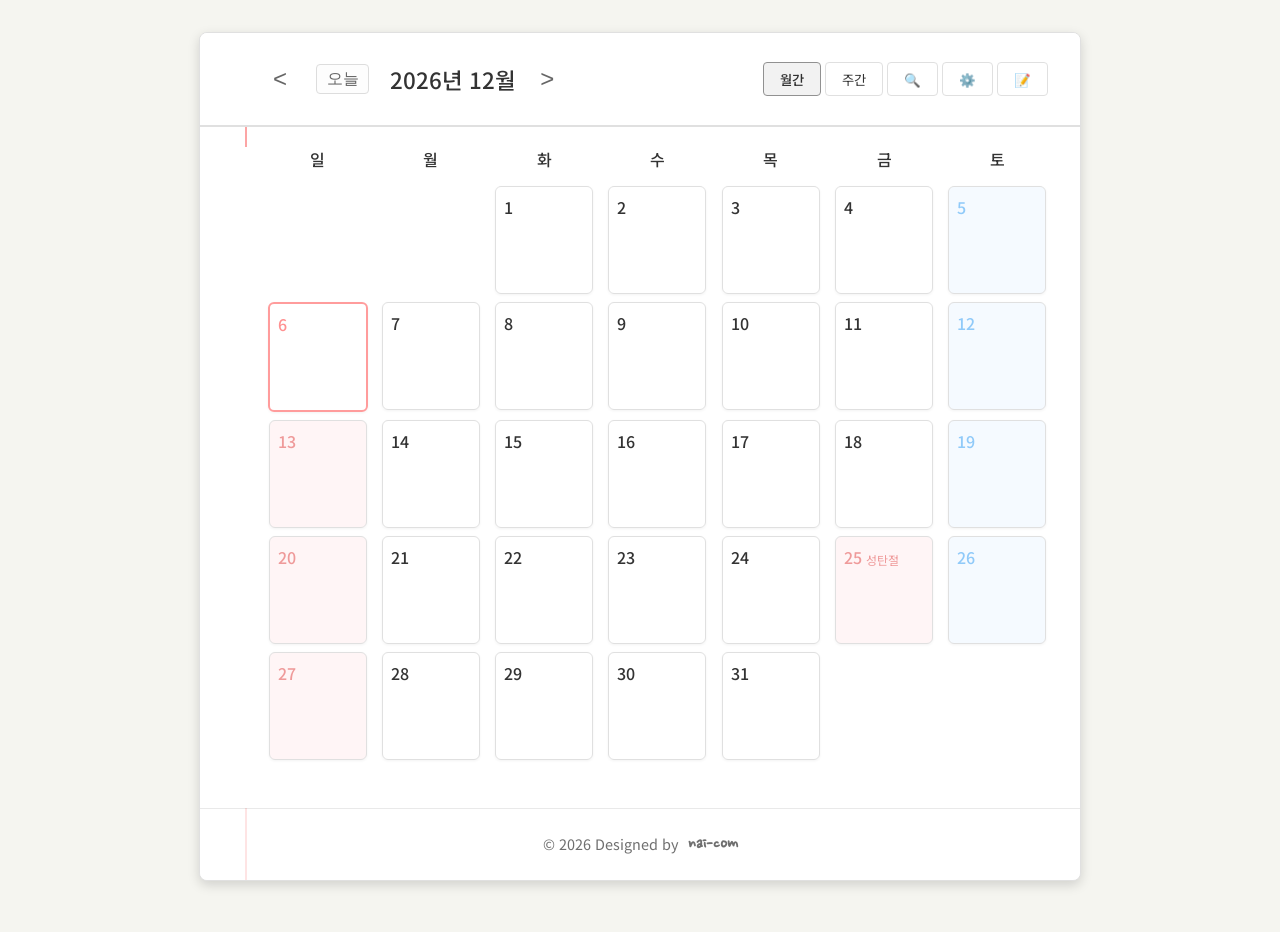
==== commit c58354ba: "1.0.4 업데이트 검색기능 추가 ui 수정" ====
--- a/schedule/index.html
+++ b/schedule/index.html
@@ -9,6 +9,23 @@
 </head>
 
 <body>
+  <!-- 일정 검색 패널 -->
+  <aside id="search-panel" class="hidden">
+    <div class="search-header">
+      <h2>일정 검색</h2>
+      <button id="close-search-btn" title="닫기">&times;</button>
+    </div>
+    <div class="search-box">
+      <input type="text" id="search-input" placeholder="검색어 입력...">
+      <div class="filter-options">
+        <label><input type="checkbox" id="filter-completed"> 완료 제외</label>
+      </div>
+    </div>
+    <div id="search-results">
+      <!-- 검색 결과가 여기에 표시됨 -->
+    </div>
+  </aside>
+
   <div id="app">
     <!-- 상단 배너 영역 -->
     <div id="banner-area" class="hidden">
@@ -27,6 +44,7 @@
       <div class="view-controls">
         <button id="monthly-view-btn" class="active">월간</button>
         <button id="weekly-view-btn">주간</button>
+        <button id="search-btn" title="검색">🔍</button>
         <button id="settings-btn" title="설정">⚙️</button>
         <button id="memo-btn" title="메모">📝</button>
       </div>
--- a/schedule/style.css
+++ b/schedule/style.css
@@ -676,6 +676,119 @@
 .hl-pink { background: linear-gradient(transparent 50%, rgba(244, 143, 177, 0.6) 50%); }
 .hl-green { background: linear-gradient(transparent 50%, rgba(165, 214, 167, 0.6) 50%); }
 
+/* 일정 검색 패널 */
+#search-panel {
+  width: 320px;
+  background-color: var(--surface-color);
+  border-radius: 8px;
+  box-shadow: 0 4px 12px rgba(0, 0, 0, 0.1);
+  border: 1px solid var(--border-color);
+  padding: 20px;
+  display: flex;
+  flex-direction: column;
+  transition: margin-top 0.3s; /* 부드러운 전환 */
+}
+
+/* 배너가 있을 때 패널 위치 조정 */
+body.has-banner #search-panel,
+body.has-banner #memo-panel {
+  margin-top: 200px;
+}
+
+#search-panel.hidden {
+  display: none !important;
+}
+
+.search-header {
+  display: flex;
+  justify-content: space-between;
+  align-items: center;
+  margin-bottom: 15px;
+  border-bottom: 2px solid var(--border-color);
+  padding-bottom: 10px;
+}
+
+.search-header h2 {
+  margin: 0;
+  font-size: 1.3rem;
+  font-weight: 500;
+}
+
+#close-search-btn {
+  background: transparent;
+  border: none;
+  font-size: 1.8rem;
+  line-height: 1;
+  cursor: pointer;
+  color: var(--text-color);
+  opacity: 0.6;
+}
+
+.search-box {
+  display: flex;
+  flex-direction: column;
+  gap: 10px;
+  margin-bottom: 20px;
+}
+
+#search-input {
+  padding: 8px 12px;
+  border: 1px solid var(--border-color);
+  border-radius: 4px;
+  background: var(--header-bg);
+  color: var(--text-color);
+  font-family: inherit;
+  outline: none;
+}
+
+.filter-options {
+  font-size: 0.9rem;
+  opacity: 0.8;
+  display: flex;
+  align-items: center;
+  gap: 5px;
+}
+
+#search-results {
+  display: flex;
+  flex-direction: column;
+  gap: 10px;
+  overflow-y: auto;
+  overflow-x: hidden; /* 가로 스크롤 방지 */
+  max-height: 500px;
+}
+
+.search-result-item {
+  padding: 10px;
+  background: var(--item-bg);
+  border: 1px solid var(--border-color);
+  border-radius: 6px;
+  cursor: pointer;
+  transition: all 0.2s;
+}
+
+.search-result-item:hover {
+  background: var(--header-bg);
+  transform: translateX(5px);
+}
+
+.search-result-date {
+  font-size: 0.8rem;
+  opacity: 0.6;
+  margin-bottom: 4px;
+}
+
+.search-result-text {
+  font-family: var(--schedule-font);
+  font-size: 1.2rem;
+  line-height: 1.2;
+}
+
+.search-result-text.completed {
+  text-decoration: line-through;
+  opacity: 0.5;
+}
+
 /* 사이드 메모 패널 */
 #memo-panel {
   width: 320px;
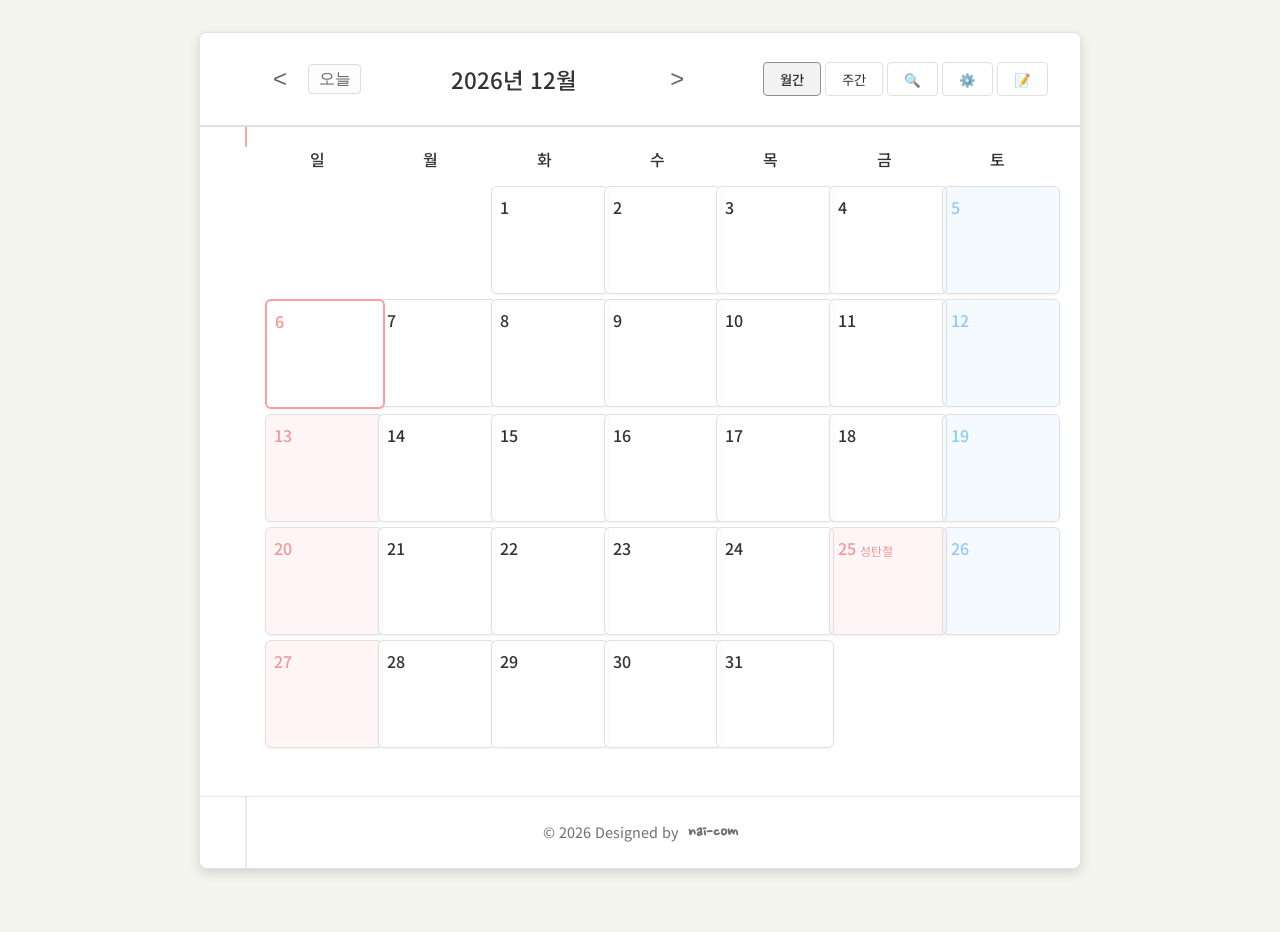
==== commit 03538a3b: "모바일 기능 도입 하단 액션바추가" ====
--- a/schedule/index.html
+++ b/schedule/index.html
@@ -5,7 +5,9 @@
   <meta charset="UTF-8">
   <meta name="viewport" content="width=device-width, initial-scale=1.0">
   <title>가벼운 메모장 스케줄러</title>
-  <link rel="stylesheet" href="style.css">
+  <link rel="stylesheet" href="style.css?v=1.2">
+  <link rel="manifest" href="manifest.json">
+  <meta name="theme-color" content="#ffffff">
 </head>
 
 <body>
@@ -148,7 +150,21 @@
     </div>
   </aside>
 
-  <script src="app.js"></script>
+  <!-- 모바일 전용 하단 액션 바 -->
+  <div id="mobile-action-bar">
+    <div class="action-bar-content">
+      <button id="mobile-check-btn" class="bar-btn" title="완료">✔</button>
+      <div class="bar-divider"></div>
+      <button class="bar-btn color-dot c-none" data-color="none" title="기본"></button>
+      <button class="bar-btn color-dot c-yellow" data-color="yellow" title="노랑"></button>
+      <button class="bar-btn color-dot c-pink" data-color="pink" title="분홍"></button>
+      <button class="bar-btn color-dot c-green" data-color="green" title="초록"></button>
+      <div class="bar-divider"></div>
+      <button id="mobile-delete-btn" class="bar-btn" title="삭제">×</button>
+    </div>
+  </div>
+
+  <script src="app.js?v=1.2"></script>
 </body>
 
 </html>
--- a/schedule/style.css
+++ b/schedule/style.css
@@ -120,7 +120,7 @@
 .nav-controls {
   display: flex;
   align-items: center;
-  gap: 1rem;
+  gap: 0.5rem; /* 간격을 약간 줄임 */
 }
 
 .nav-controls button {
@@ -155,6 +155,13 @@
   margin: 0;
   font-size: 1.4rem;
   font-weight: 500;
+}
+
+#current-date-display {
+  width: 280px; /* PC 환경에서의 고정 너비 */
+  max-width: 100%; /* 모바일 등 좁은 환경 대응 */
+  text-align: center;
+  white-space: nowrap;
 }
 
 .view-controls button {
@@ -229,14 +236,16 @@
 .calendar-grid {
   display: grid;
   grid-template-columns: repeat(7, 1fr);
-  gap: 8px;
+  gap: 5px; /* 간격을 약간 줄임 */
   background-color: transparent;
-  justify-items: center;
+  width: 100%;
 }
 
 .calendar-day {
   height: 90px;
-  width: 80px;
+  width: 100%; /* 너비를 100%로 변경하여 그리드 칸에 맞춤 */
+  max-width: 100px;
+  min-width: 40px; /* 최소 너비 확보 */
   border: 1px solid var(--border-color);
   padding: 8px;
   cursor: pointer;
@@ -593,7 +602,6 @@
   line-height: 36px;
   height: 36px;
   padding: 0 5px;
-  padding-right: 70px; /* 툴바 공간 확보 */
 }
 
 /* 완료선 및 형광펜, 툴바, 드래그앤드롭 스타일 */
@@ -620,21 +628,7 @@
 }
 
 .item-toolbar {
-  position: absolute;
-  right: 5px;
-  top: 50%;
-  transform: translateY(-50%);
-  display: flex;
-  gap: 4px;
-  opacity: 0;
-  pointer-events: none;
-  transition: opacity 0.2s;
-  z-index: 10;
-}
-
-.item-wrapper:hover .item-toolbar {
-  opacity: 1;
-  pointer-events: auto;
+  display: none !important;
 }
 
 .toolbar-btn {
@@ -655,6 +649,49 @@
   font-weight: bold;
 }
 
+.toolbar-btn.delete-btn {
+  color: #f44336;
+  font-size: 16px;
+  font-weight: bold;
+}
+
+.toolbar-btn.delete-btn:hover {
+  background-color: #ffebee;
+  border-color: #f44336;
+}
+
+/* 형광펜 버튼 그룹화 및 토글 스타일 */
+.color-group {
+  display: flex;
+  gap: 4px;
+  max-width: 0;
+  opacity: 0;
+  visibility: hidden;
+  overflow: hidden;
+  transition: max-width 0.3s ease, opacity 0.2s ease, padding 0.3s ease;
+  padding: 0;
+  align-items: center;
+  white-space: nowrap;
+}
+
+.color-group.expanded {
+  max-width: 105px; /* 4개 버튼 (22px*4) + 간격 (4px*3) + 여백 = 약 100-105px */
+  opacity: 1;
+  visibility: visible;
+  padding: 0 4px;
+}
+
+.toolbar-btn.hl-toggle-btn {
+  font-size: 14px;
+  background: #fff;
+  transition: background-color 0.2s;
+}
+
+.toolbar-btn.hl-toggle-btn.active {
+  background-color: #eee;
+  border-color: #999;
+}
+
 .memo-item .item-toolbar {
   display: none !important;
 }
@@ -675,6 +712,72 @@
 .hl-yellow { background: linear-gradient(transparent 50%, rgba(255, 245, 157, 0.6) 50%); }
 .hl-pink { background: linear-gradient(transparent 50%, rgba(244, 143, 177, 0.6) 50%); }
 .hl-green { background: linear-gradient(transparent 50%, rgba(165, 214, 167, 0.6) 50%); }
+
+/* 주간 일정 접기 관련 스타일 */
+.collapsed-item {
+  display: none !important;
+}
+.collapsed-item.show {
+  display: flex !important;
+}
+.weekly-more-btn {
+  font-family: var(--schedule-font);
+  font-size: 1.2rem;
+  color: var(--text-color);
+  opacity: 0.6;
+  cursor: pointer;
+  padding: 5px 10px;
+  margin-top: -5px;
+  align-self: flex-start;
+  transition: opacity 0.2s;
+  user-select: none;
+}
+.weekly-more-btn:hover {
+  opacity: 1;
+  text-decoration: underline;
+}
+
+/* 주간 메모 영역 스타일 */
+.weekly-memo-area {
+  margin-top: 40px;
+  padding: 20px;
+  background: var(--item-bg);
+  border: 1px dashed var(--border-color);
+  border-radius: 8px;
+  position: relative;
+}
+
+.weekly-memo-area::before {
+  content: 'Weekly Memo';
+  position: absolute;
+  top: -12px;
+  left: 20px;
+  background: var(--surface-color);
+  padding: 0 10px;
+  font-family: var(--schedule-font);
+  font-size: 1.2rem;
+  color: var(--line-color);
+  font-weight: bold;
+}
+
+.weekly-memo-textarea {
+  width: 100%;
+  min-height: 100px;
+  border: none;
+  background: transparent;
+  font-family: var(--schedule-font);
+  font-size: 1.4rem;
+  line-height: 1.6;
+  color: var(--text-color);
+  resize: vertical;
+  outline: none;
+  padding: 5px;
+}
+
+.weekly-memo-textarea::placeholder {
+  color: #ccc;
+  font-style: italic;
+}
 
 /* 일정 검색 패널 */
 #search-panel {
@@ -918,7 +1021,7 @@
 }
 
 /* 모바일 반응형 디자인 */
-@media (max-width: 900px) {
+@media (max-width: 1024px) {
   body {
     flex-direction: column;
     align-items: center;
@@ -933,7 +1036,31 @@
   header {
     padding: 1rem 1rem 1rem 40px;
     flex-direction: column;
-    gap: 15px;
+    gap: 10px;
+  }
+
+  .nav-controls {
+    justify-content: center;
+    width: 100%;
+  }
+
+  #current-date-display {
+    width: auto;
+    flex: 1;
+    font-size: 1.2rem;
+  }
+
+  .view-controls {
+    display: flex;
+    justify-content: center;
+    flex-wrap: wrap;
+    gap: 5px;
+    width: 100%;
+  }
+
+  .view-controls button {
+    padding: 0.4rem 0.6rem;
+    font-size: 0.9rem;
   }
 
   #app::before {
@@ -941,8 +1068,22 @@
   }
 
   .view {
-    padding-left: 40px;
-    padding-right: 15px;
+    padding-left: 30px; /* 왼쪽 여백 축소 */
+    padding-right: 10px;
+    min-height: auto;
+  }
+
+  .calendar-day {
+    height: 70px; /* 모바일에서 높이 축소 */
+    padding: 4px;
+  }
+
+  .calendar-day .date-num {
+    font-size: 0.9rem;
+  }
+
+  .month-schedule-item {
+    font-size: 0.9rem;
   }
 
   #memo-panel {
@@ -957,6 +1098,112 @@
 
   .weekly-day-header {
     width: 100%;
-    margin-bottom: 5px;
-  }
+    margin-bottom: 10px;
+    font-size: 1.3rem;
+  }
+
+  .add-btn, .holiday-btn {
+    width: 36px;
+    height: 36px;
+    font-size: 1.4rem;
+  }
+
+  /* 모바일에서 기존 인라인 툴바 숨기기 */
+  .item-toolbar {
+    display: none !important;
+  }
+
+  .schedule-input {
+    height: 48px;
+    line-height: 48px;
+    font-size: 1.6rem;
+    padding-right: 10px; /* 툴바가 사라졌으므로 여백 축소 */
+  }
+
+  .color-group.expanded {
+    max-width: 0;
+  }
+}
+
+/* 모바일 액션 바 */
+#mobile-action-bar {
+  position: fixed;
+  bottom: 0; /* 하단 고정 */
+  left: 50%;
+  transform: translate(-50%, 100%);
+  width: 100%;
+  max-width: 800px;
+  background: var(--modal-bg);
+  box-shadow: 0 -4px 15px rgba(0, 0, 0, 0.15);
+  z-index: 999999; /* 최상위 레이어 확보 */
+  padding: 15px 0;
+  border-radius: 20px 20px 0 0;
+  border-top: 2px solid var(--line-color);
+  transition: transform 0.3s cubic-bezier(0.4, 0, 0.2, 1), opacity 0.2s;
+  opacity: 0;
+  pointer-events: none;
+}
+
+#mobile-action-bar.active {
+  transform: translate(-50%, 0) !important;
+  opacity: 1 !important;
+  pointer-events: auto !important;
+}
+
+/* 데스크탑 숨김 쿼리 삭제됨 */
+
+.action-bar-content {
+  display: flex;
+  justify-content: space-around;
+  align-items: center;
+  max-width: 500px;
+  margin: 0 auto;
+  padding: 0 20px;
+}
+
+.bar-btn {
+  width: 44px;
+  height: 44px;
+  border-radius: 12px;
+  border: 1px solid var(--border-color);
+  background: var(--surface-color);
+  color: var(--text-color);
+  font-size: 1.2rem;
+  display: flex;
+  align-items: center;
+  justify-content: center;
+  cursor: pointer;
+  box-shadow: 0 2px 5px rgba(0,0,0,0.05);
+}
+
+.bar-btn.active {
+  background: #eee;
+  border-color: #999;
+}
+
+.bar-divider {
+  width: 1px;
+  height: 30px;
+  background: var(--border-color);
+}
+
+.color-dot {
+  width: 32px;
+  height: 32px;
+  border-radius: 50%;
+}
+
+.color-dot.c-none { background: #fff; border: 1px solid #ccc; }
+.color-dot.c-yellow { background: #fff59d; }
+.color-dot.c-pink { background: #f48fb1; }
+.color-dot.c-green { background: #a5d6a7; }
+
+.color-dot.selected {
+  border: 3px solid var(--line-color);
+  transform: scale(1.1);
+}
+
+#mobile-delete-btn {
+  color: #f44336;
+  font-size: 1.8rem;
 }
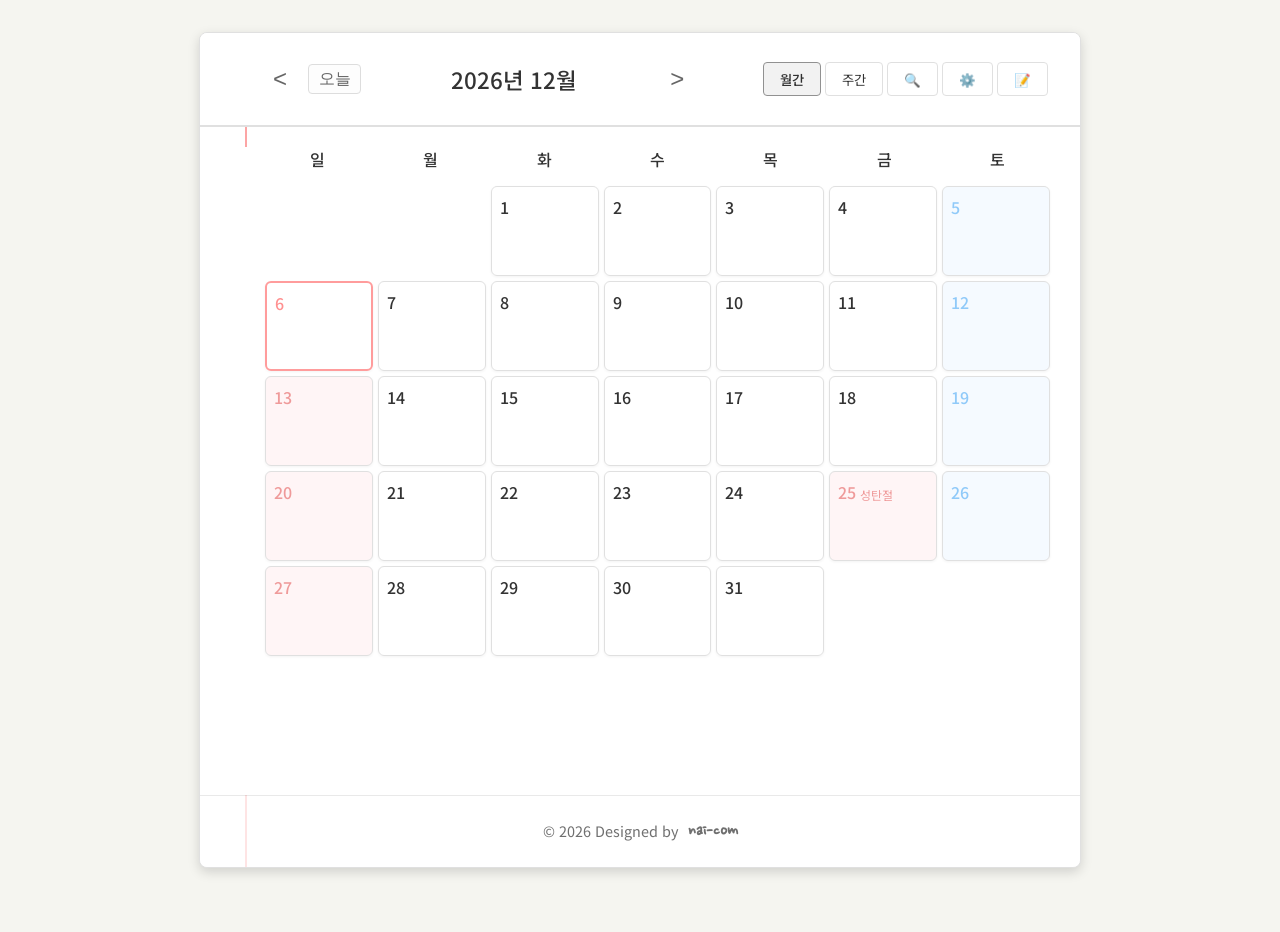
==== commit 11dbc24d: "1.0.9 업데이트 모바일 버전 추가" ====
--- a/schedule/index.html
+++ b/schedule/index.html
@@ -143,7 +143,10 @@
   <aside id="memo-panel" class="hidden">
     <div class="memo-header">
       <h2>메모장</h2>
-      <button id="add-memo-btn" title="메모 추가">+</button>
+      <div style="display: flex; gap: 10px; align-items: center;">
+        <button id="add-memo-btn" title="메모 추가">+</button>
+        <button id="close-memo-btn" style="background: transparent; border: none; font-size: 1.8rem; line-height: 1; cursor: pointer; color: var(--text-color); opacity: 0.6;" title="닫기">&times;</button>
+      </div>
     </div>
     <div id="memo-list">
       <!-- JS로 메모 항목이 추가됨 -->
--- a/schedule/style.css
+++ b/schedule/style.css
@@ -244,8 +244,8 @@
 .calendar-day {
   height: 90px;
   width: 100%; /* 너비를 100%로 변경하여 그리드 칸에 맞춤 */
-  max-width: 100px;
   min-width: 40px; /* 최소 너비 확보 */
+  box-sizing: border-box;
   border: 1px solid var(--border-color);
   padding: 8px;
   cursor: pointer;
@@ -255,6 +255,7 @@
   border-radius: 6px;
   transition: all 0.2s;
   box-shadow: 0 1px 3px rgba(0, 0, 0, 0.05);
+  overflow: hidden;
 }
 
 .calendar-day:hover {
@@ -289,6 +290,9 @@
   font-size: 1rem;
   font-weight: 500;
   margin-bottom: 4px;
+  white-space: nowrap;
+  overflow: hidden;
+  text-overflow: ellipsis;
 }
 
 .sunday {
@@ -1025,8 +1029,8 @@
   body {
     flex-direction: column;
     align-items: center;
-    padding: 1rem;
-    gap: 20px;
+    padding: 0.5rem;
+    gap: 15px;
   }
   
   #app {
@@ -1068,27 +1072,50 @@
   }
 
   .view {
-    padding-left: 30px; /* 왼쪽 여백 축소 */
+    padding-left: 25px; /* 왼쪽 여백 더 축소 */
     padding-right: 10px;
     min-height: auto;
   }
 
+  .calendar-grid-header {
+    gap: 3px;
+    font-size: 0.9rem;
+  }
+
+  .calendar-grid {
+    gap: 3px;
+  }
+
   .calendar-day {
     height: 70px; /* 모바일에서 높이 축소 */
-    padding: 4px;
+    padding: 3px;
+    min-width: 0;
+    box-sizing: border-box;
   }
 
   .calendar-day .date-num {
-    font-size: 0.9rem;
+    font-size: 0.85rem;
+    margin-bottom: 2px;
   }
 
   .month-schedule-item {
-    font-size: 0.9rem;
-  }
-
-  #memo-panel {
-    width: 100%;
-    max-width: 880px;
+    font-size: 0.85rem;
+    max-width: 100%;
+  }
+
+  #search-panel, #memo-panel {
+    position: fixed;
+    top: 50%;
+    left: 50%;
+    transform: translate(-50%, -50%);
+    width: 90%;
+    max-width: 400px;
+    max-height: 80vh;
+    z-index: 9999;
+    margin: 0 !important;
+    overflow-y: auto;
+    box-sizing: border-box;
+    box-shadow: 0 10px 40px rgba(0, 0, 0, 0.4);
   }
 
   .weekly-day {
@@ -1107,6 +1134,7 @@
     height: 36px;
     font-size: 1.4rem;
   }
+
 
   /* 모바일에서 기존 인라인 툴바 숨기기 */
   .item-toolbar {
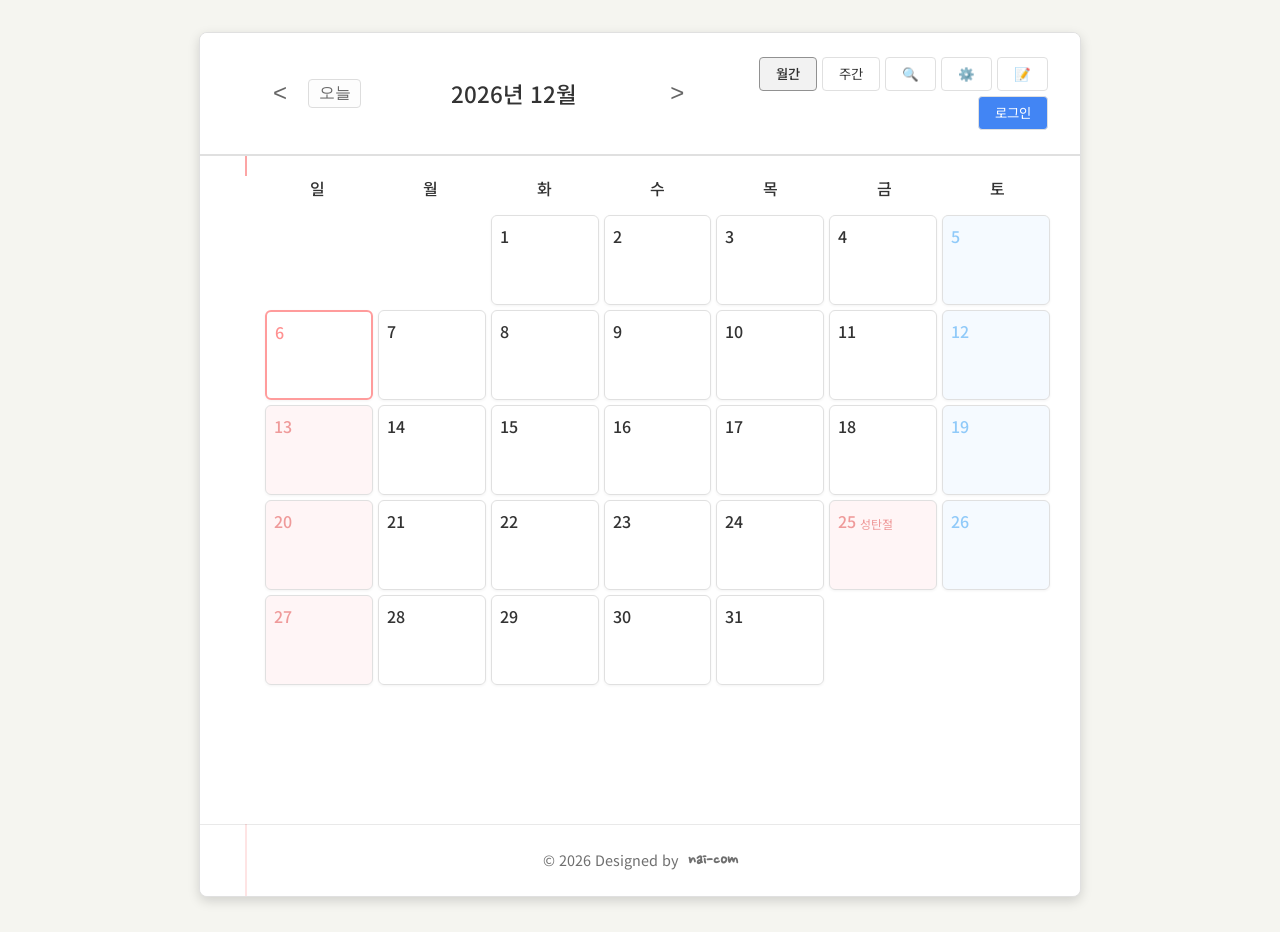
==== commit d4ac0f2c: "1.1.0 업데이트 구글 로그인 파이어베이스 연결 모바일 기능 확정" ====
--- a/schedule/index.html
+++ b/schedule/index.html
@@ -8,6 +8,10 @@
   <link rel="stylesheet" href="style.css?v=1.2">
   <link rel="manifest" href="manifest.json">
   <meta name="theme-color" content="#ffffff">
+  <!-- Firebase SDKs -->
+  <script src="https://www.gstatic.com/firebasejs/10.9.0/firebase-app-compat.js"></script>
+  <script src="https://www.gstatic.com/firebasejs/10.9.0/firebase-auth-compat.js"></script>
+  <script src="https://www.gstatic.com/firebasejs/10.9.0/firebase-firestore-compat.js"></script>
 </head>
 
 <body>
@@ -49,6 +53,8 @@
         <button id="search-btn" title="검색">🔍</button>
         <button id="settings-btn" title="설정">⚙️</button>
         <button id="memo-btn" title="메모">📝</button>
+        <button id="login-btn" title="구글 로그인" style="background-color: #4285F4; color: white;">로그인</button>
+        <button id="logout-btn" title="로그아웃" class="hidden">로그아웃</button>
       </div>
     </header>
 
@@ -168,6 +174,7 @@
   </div>
 
   <script src="app.js?v=1.2"></script>
+  <script src="firebase-sync.js?v=1.0"></script>
 </body>
 
 </html>
--- a/schedule/style.css
+++ b/schedule/style.css
@@ -141,6 +141,8 @@
   padding: 0.2rem 0.6rem !important;
   margin: 0 5px;
   background-color: #fdfdfd !important;
+  white-space: nowrap;
+  flex-shrink: 0;
 }
 
 .today-btn:hover {
@@ -162,6 +164,14 @@
   max-width: 100%; /* 모바일 등 좁은 환경 대응 */
   text-align: center;
   white-space: nowrap;
+}
+
+.view-controls {
+  display: flex;
+  align-items: center;
+  justify-content: flex-end;
+  gap: 5px;
+  flex-wrap: wrap; /* 공간이 부족하면 자연스럽게 아래로 줄바꿈 */
 }
 
 .view-controls button {
